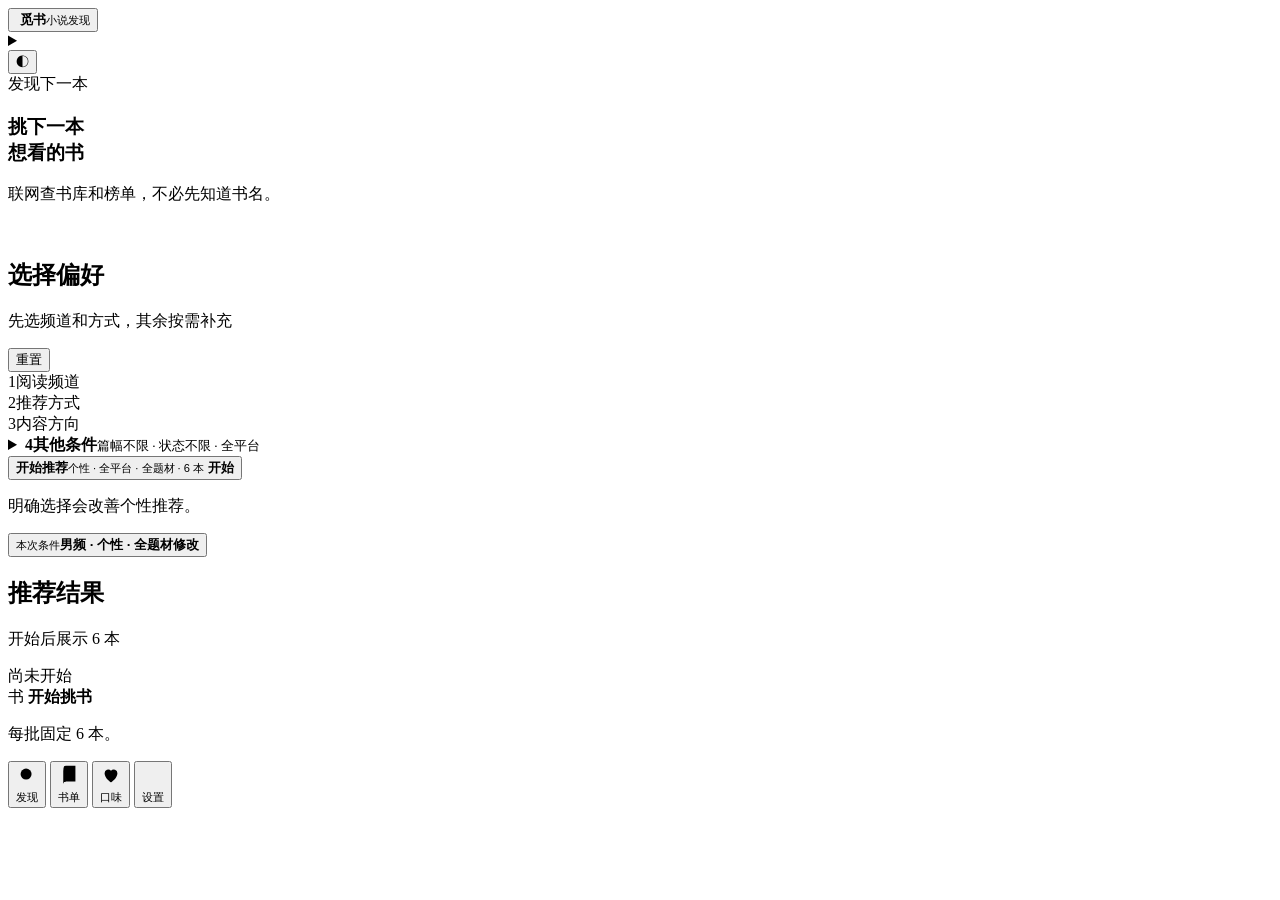
==== web/index.html @ 9560e9cb "Initial open-source release" ====
<!doctype html>
<html lang="zh-CN">
<head>
  <meta charset="utf-8">
  <meta name="viewport" content="width=device-width,initial-scale=1,viewport-fit=cover">
  <meta name="theme-color" content="#fbfaf7">
  <meta name="apple-mobile-web-app-capable" content="yes">
  <meta name="apple-mobile-web-app-status-bar-style" content="default">
  <meta name="apple-mobile-web-app-title" content="觅书">
  <meta name="description" content="按题材和字数，从实时榜单里发现下一本想看的小说。">
  <link rel="manifest" href="/manifest.webmanifest">
  <link rel="icon" href="/icons/icon-192.png" type="image/png">
  <link rel="apple-touch-icon" href="/icons/apple-touch-icon.png">
  <script>
    try { document.documentElement.dataset.accent = localStorage.getItem('mishu-accent') || 'coral'; } catch (_) {}
  </script>
  <link rel="stylesheet" href="/css/app.css?v=60">
  <title>觅书 · 发现下一本</title>
</head>
<body>
  <div class="app-shell">
    <header class="topbar">
      <button class="brand" type="button" data-go="discoverPage" aria-label="返回发现页">
        <img class="brand-mark" src="/icons/logo-mark.png?v=60" alt="">
        <span><strong>觅书</strong><small>小说发现</small></span>
      </button>
      <div class="appearance-controls">
        <details class="palette-picker" id="palettePicker">
          <summary class="round-button palette-button" role="button" aria-label="选择主题色" aria-haspopup="true" aria-expanded="false" title="选择主题色"><span aria-hidden="true"></span></summary>
          <div class="palette-menu" role="group" aria-label="主题颜色">
            <span>主题色</span>
            <div>
              <button class="palette-swatch coral" type="button" data-accent-theme="coral" aria-label="珊瑚红" title="珊瑚红"></button>
              <button class="palette-swatch amber" type="button" data-accent-theme="amber" aria-label="琥珀橙" title="琥珀橙"></button>
              <button class="palette-swatch sage" type="button" data-accent-theme="sage" aria-label="松叶绿" title="松叶绿"></button>
              <button class="palette-swatch blue" type="button" data-accent-theme="blue" aria-label="湖水蓝" title="湖水蓝"></button>
              <button class="palette-swatch plum" type="button" data-accent-theme="plum" aria-label="梅子紫" title="梅子紫"></button>
            </div>
          </div>
        </details>
        <button class="round-button" id="themeButton" type="button" aria-label="切换深色模式" title="切换深色模式">◐</button>
      </div>
    </header>

    <main>
      <section class="page" id="discoverPage" aria-labelledby="discoverTitle">
        <section class="welcome-card">
          <div>
            <span class="welcome-note" id="welcomeNote">发现下一本</span>
            <h1 id="discoverTitle">挑下一本<br>想看的书</h1>
            <p>联网查书库和榜单，不必先知道书名。</p>
          </div>
          <img class="hero-illustration" src="/icons/hero-book-holder.png?v=60" alt="" aria-hidden="true">
        </section>

        <section class="filter-panel" id="filterPanel" aria-labelledby="filterTitle">
          <div class="section-title-row">
            <div><h2 id="filterTitle">选择偏好</h2><p id="filterPanelSummary">先选频道和方式，其余按需补充</p></div>
            <div class="filter-header-actions">
              <button class="text-button" id="resetFiltersButton" type="button">重置</button>
              <button class="edit-filters-button" id="editFiltersButton" type="button" hidden>修改条件</button>
            </div>
          </div>

          <div class="filter-controls" id="filterControls">
          <div class="filter-group flow-step">
            <div class="filter-step-head"><span>1</span><label>阅读频道</label></div>
            <div class="audience-picker" id="audienceOptions"></div>
          </div>

          <div class="filter-group flow-step mode-section">
            <div class="filter-step-head"><span>2</span><label>推荐方式</label></div>
            <div class="mode-picker" id="modeOptions"></div>
            <small class="mode-help" id="modeHelp" hidden></small>
          </div>

          <div class="filter-group flow-step">
            <div class="filter-step-head"><span>3</span><label>内容方向</label></div>
            <div class="chip-grid" id="genreOptions"></div>
          </div>

          <div class="filter-group subtag-group" id="subtagGroup" hidden>
            <label>再具体一点</label>
            <div class="segmented-scroll subtag-scroll" id="subtagOptions"></div>
            <div class="subtag-match" id="subtagMatchOptions" hidden>
              <span>多选时</span>
              <button type="button" data-subtag-match="any">符合任一项</button>
              <button type="button" data-subtag-match="all">同时符合</button>
            </div>
          </div>

          <details class="refine-panel" id="refinePanel">
            <summary><span class="refine-step"><b>4</b><span><strong>其他条件</strong><small id="refineSummary">篇幅不限 · 状态不限 · 全平台</small></span></span><i aria-hidden="true"></i></summary>

            <div class="filter-group flow-step compact-flow-step">
              <label>篇幅</label>
              <div class="segmented-scroll" id="wordOptions"></div>
            </div>

            <div class="filter-group">
              <label>状态</label>
              <div class="segmented-scroll status-options" id="statusOptions"></div>
            </div>

            <div class="filter-group">
              <label>来源平台</label>
              <div class="platform-grid" id="platformOptions"></div>
            </div>
          </details>

          <button class="discover-button" id="discoverButton" type="button">
            <span><strong>开始推荐</strong><small id="discoverButtonHint">个性 · 全平台 · 全题材 · 6 本</small></span>
            <b>开始</b>
          </button>
          <p class="learning-note" id="learningNote">明确选择会改善个性推荐。</p>
          </div>
        </section>

        <section class="batch-section" id="batchSection" aria-labelledby="batchTitle">
          <button class="result-filter-bar" id="resultFilterButton" type="button">
            <span><small>本次条件</small><strong id="resultFilterSummary">男频 · 个性 · 全题材</strong></span><b>修改</b>
          </button>
          <div class="batch-heading">
            <div><h2 id="batchTitle">推荐结果</h2><p id="batchMeta">开始后展示 6 本</p></div>
            <span class="fresh-dot" id="liveStatus">尚未开始</span>
          </div>

          <div class="ai-insight" id="aiInsight" hidden>
            <span>AI 选书分析</span>
            <p id="aiInsightText"></p>
          </div>

          <div class="book-grid" id="bookGrid"></div>
          <div class="empty-state" id="emptyState">
            <span>书</span>
            <strong>开始挑书</strong>
            <p>每批固定 6 本。</p>
          </div>

          <div class="batch-footer" id="batchFooter" hidden>
            <div class="selection-summary"><strong id="selectionCount">0</strong><span>本想看</span></div>
            <button class="copy-selected" id="copySelectedButton" type="button">复制已选书名</button>
            <button class="next-batch" id="nextBatchButton" type="button">换一批 <span>→</span></button>
          </div>
          <details class="source-note" id="sourceNote" hidden>
            <summary>来源说明</summary>
            <p id="sourceNoteText"></p>
          </details>
        </section>
      </section>

      <section class="page" id="libraryPage" hidden aria-labelledby="libraryTitle">
        <header class="page-header">
          <span>我的选择</span>
          <h1 id="libraryTitle">书单</h1>
          <p>选中的书可直接复制到轻悦时光搜索。</p>
        </header>
        <div class="library-tabs" role="tablist">
          <button class="active" data-library-tab="want" type="button">想看 <span id="wantCount">0</span></button>
          <button data-library-tab="read" type="button">看过 <span id="readCount">0</span></button>
          <button data-library-tab="dislike" type="button">不想看 <span id="dislikeCount">0</span></button>
        </div>
        <div class="library-list" id="libraryList"></div>
      </section>

      <section class="page" id="profilePage" hidden aria-labelledby="profileTitle">
        <header class="page-header">
          <span>偏好分析</span>
          <h1 id="profileTitle">我的口味</h1>
          <p>只根据明确的想看、喜欢和不想看更新。</p>
        </header>
        <section class="profile-summary">
          <div><strong id="decisionCount">0</strong><span>次明确选择</span></div>
          <div><strong id="shownCount">0</strong><span>本查看详情</span></div>
          <div><strong id="copiedCount">0</strong><span>次复制书名</span></div>
        </section>
        <section class="profile-card">
          <div class="section-title-row"><div><h2 id="tasteTitle">偏好数据不足</h2><p id="profileConfidence">完成几次明确选择后，这里会显示偏好趋势。</p></div><span class="profile-badge" id="profileConfidenceBadge">数据不足</span></div>
          <div class="taste-list" id="tasteList"></div>
        </section>
        <section class="profile-card plain-card" id="avoidCard" hidden>
          <h2>降低推荐</h2>
          <p id="avoidList"></p>
        </section>
        <section class="profile-card plain-card">
          <h2>推荐优化机制</h2>
          <p>想看、喜欢和不想看影响最大；看过只用于避免重复。</p>
        </section>
      </section>

      <section class="page" id="settingsPage" hidden aria-labelledby="settingsTitle">
        <header class="page-header">
          <span>推荐、同步与维护</span>
          <h1 id="settingsTitle">设置</h1>
          <p>推荐、同步和记录管理。</p>
        </header>
        <section class="ai-config-card settings-group" id="recommendationSettings">
          <div class="settings-group-title"><svg viewBox="0 0 24 24" aria-hidden="true"><path d="M12 3v18M3 12h18M5.5 5.5l13 13M18.5 5.5l-13 13"></path></svg><span>推荐与智能</span></div>
          <label class="setting-row">
            <span><strong>使用 AI 增强推荐</strong><small id="aiStatus">正在检查 AI 配置</small></span>
            <input id="aiToggle" type="checkbox">
          </label>
          <button class="setting-row" id="sourceHealthButton" type="button"><span><strong>公开来源状态</strong><small>候选池与页面可用性</small></span><svg class="row-icon" viewBox="0 0 24 24" aria-hidden="true"><path d="M5 12h14M13 6l6 6-6 6"></path></svg></button>
          <div class="source-health-list" id="sourceHealthList" hidden></div>
          <details class="ai-connect">
            <summary><span>配置自己的 AI API <button class="info-tip" type="button" aria-label="AI 配置说明" aria-expanded="false" data-tip="密钥不会写入浏览器备份或跨设备同步；未配置时仍可使用基础推荐。">!</button></span><b id="aiConfigBadge">未配置</b></summary>
            <div class="ai-form">
              <label><span>API 地址</span><input id="aiApiUrl" type="url" inputmode="url" autocomplete="url" placeholder="https://api.example.com/v1"></label>
              <label><span>模型名称</span><input id="aiModel" type="text" autocomplete="off" placeholder="例如 gpt-4.1-mini"></label>
              <label><span>API 密钥</span><input id="aiApiKey" type="password" autocomplete="new-password" placeholder="首次配置时填写"></label>
            </div>
            <div class="ai-form-actions">
              <button id="aiSaveButton" type="button">保存并测试</button>
              <button id="aiClearButton" type="button">清除配置</button>
            </div>
          </details>
        </section>
        <section class="ai-config-card sync-card" id="syncCard">
          <div class="settings-group-title"><svg viewBox="0 0 24 24" aria-hidden="true"><path d="M7 8a5 5 0 0 1 8.4-3.6L18 7M17 16a5 5 0 0 1-8.4 3.6L6 17M18 4v3h-3M6 20v-3h3"></path></svg><span>跨设备同步</span></div>
          <div class="ai-config-head">
            <div><h2>同步书单与口味 <button class="info-tip" type="button" aria-label="同步范围说明" aria-expanded="false" data-tip="只同步书单和口味记录，不同步 AI 配置、筛选或主题。">!</button></h2></div>
            <span id="syncBadge">正在检查</span>
          </div>
          <div class="sync-status-line" id="syncStatusLine" hidden><span id="syncStatusText">已连接</span><button id="syncNowButton" type="button">立即同步</button></div>
          <div class="sync-token-panel">
            <div><strong>同步令牌 <button class="info-tip" id="syncTokenHint" type="button" aria-label="同步令牌说明" aria-expanded="false" data-tip="粘贴令牌连接；本机有记录再生成令牌。">!</button></strong></div>
            <div class="sync-token-row"><input id="syncJoinToken" type="text" autocomplete="off" placeholder="粘贴 mishu-sync- 开头的令牌"><button id="syncJoinButton" type="button">连接</button><button id="copySyncTokenButton" type="button" hidden>复制</button></div>
            <button class="sync-primary-button" id="syncCreateButton" type="button">生成同步令牌</button>
          </div>
          <details class="ai-connect sync-manage" id="syncManage" hidden>
            <summary>同步管理</summary>
            <p class="sync-help">停用同步会退出全部设备，并清空同步记录。</p>
            <div class="ai-form-actions"><button id="syncDisconnectButton" type="button">断开本机</button><button id="syncResetButton" type="button">停用并清空</button></div>
          </details>
        </section>
        <section class="settings-card settings-group" id="dataSettings">
          <div class="settings-group-title"><svg viewBox="0 0 24 24" aria-hidden="true"><path d="M5 5.5A2.5 2.5 0 0 1 7.5 3h9A2.5 2.5 0 0 1 19 5.5v13a2.5 2.5 0 0 1-2.5 2.5h-9A2.5 2.5 0 0 1 5 18.5zM8 8h8M8 12h8M8 16h5"></path></svg><span>记录与维护</span></div>
          <button class="setting-row" id="exportButton" type="button"><span><strong>导出我的记录</strong><small>保存一份本机备份</small></span><svg class="row-icon" viewBox="0 0 24 24" aria-hidden="true"><path d="M12 4v11M7.5 11.5 12 16l4.5-4.5M5 20h14"></path></svg></button>
          <label class="setting-row" for="importInput"><span><strong>恢复记录</strong><small>从觅书备份文件恢复</small></span><svg class="row-icon" viewBox="0 0 24 24" aria-hidden="true"><path d="M12 20V9M7.5 12.5 12 8l4.5 4.5M5 4h14"></path></svg><input id="importInput" type="file" accept="application/json" hidden></label>
          <button class="setting-row danger" id="clearButton" type="button"><span><strong>清除个人记录</strong><small>清空本机书单、口味与已展示记录</small></span><svg class="row-icon" viewBox="0 0 24 24" aria-hidden="true"><path d="M5 7h14M9 7V4h6v3M8 10v7M12 10v7M16 10v7M7 7l1 14h8l1-14"></path></svg></button>
        </section>
        <p class="settings-footnote">热门只表示公开榜单表现，不等于观看人数。<a href="https://github.com/pipi242526/mishu" target="_blank" rel="noopener noreferrer">查看项目源码</a></p>
      </section>
    </main>

    <nav class="bottom-nav" aria-label="主要栏目">
      <button class="active" data-nav="discoverPage" type="button"><svg viewBox="0 0 24 24" aria-hidden="true"><circle cx="11" cy="11" r="6"></circle><path d="m16 16 4 4"></path></svg><small>发现</small></button>
      <button data-nav="libraryPage" type="button"><svg viewBox="0 0 24 24" aria-hidden="true"><path d="M6 4.5A2.5 2.5 0 0 1 8.5 2H19v17H8.5A2.5 2.5 0 0 0 6 21.5z"></path><path d="M6 4.5v17A2.5 2.5 0 0 1 8.5 19"></path></svg><small>书单</small></button>
      <button data-nav="profilePage" type="button"><svg viewBox="0 0 24 24" aria-hidden="true"><path d="M12 20s-7-4.4-7-10a4 4 0 0 1 7-2.6A4 4 0 0 1 19 10c0 5.6-7 10-7 10Z"></path></svg><small>口味</small></button>
      <button data-nav="settingsPage" type="button"><svg viewBox="0 0 24 24" aria-hidden="true"><path d="M4 7h10M18 7h2M4 17h2M10 17h10M14 4v6M7 14v6"></path></svg><small>设置</small></button>
    </nav>
  </div>

  <dialog class="book-dialog" id="bookDialog">
    <button class="dialog-close" id="dialogCloseButton" type="button" aria-label="关闭">×</button>
    <div class="dialog-book-head">
      <img id="dialogCover" alt="">
      <div><span id="dialogHeat"></span><h2 id="dialogTitle"></h2><p id="dialogAuthor"></p><div id="dialogMeta" class="dialog-meta"></div></div>
    </div>
    <p class="dialog-desc" id="dialogDesc"></p>
    <div class="dialog-match" id="dialogMatch" hidden><strong>符合条件</strong><p id="dialogMatchText"></p></div>
    <div class="dialog-ai" id="dialogAi" hidden><strong>AI 看点</strong><p id="dialogAiText"></p></div>
    <div class="dialog-decisions">
      <button id="dialogWantButton" type="button">♡ 想看</button>
      <button id="dialogReadButton" type="button">✓ 看过</button>
      <button id="dialogDislikeButton" type="button">× 不想看</button>
    </div>
    <div class="read-feedback" id="readFeedback" hidden><span>看完感觉如何？</span><button type="button" data-read-feedback="liked">喜欢，记入口味</button><button type="button" data-read-feedback="read">一般，只避免重复</button></div>
    <div class="dislike-reasons" id="dislikeReasons" hidden><span>不喜欢哪里？</span><button type="button" data-dislike-reason="题材">题材</button><button type="button" data-dislike-reason="设定">设定</button><button type="button" data-dislike-reason="看过">看过了</button><button type="button" data-dislike-reason="平台">平台</button></div>
    <div class="dialog-main-actions">
      <button id="dialogCopyButton" type="button">复制书名</button>
      <a id="dialogSourceLink" href="#" target="_blank" rel="noopener noreferrer">平台详情 ↗</a>
    </div>
  </dialog>

  <section class="auth-gate" id="authGate" hidden aria-labelledby="authTitle">
    <div class="auth-card">
      <img class="brand-mark" src="/icons/logo-mark.png?v=60" alt="">
      <h1 id="authTitle">打开觅书</h1>
      <p>请输入访问口令。</p>
      <label><span>访问口令</span><input id="accessCodeInput" type="password" autocomplete="current-password" enterkeyhint="go"></label>
      <button id="authLoginButton" type="button">进入觅书</button>
      <small id="authMessage"></small>
    </div>
  </section>

  <div class="info-popover" id="infoPopover" role="tooltip" hidden></div>
  <div class="toast" id="toast" role="status" aria-live="polite"></div>
  <script src="/js/preference-model.js?v=60" defer></script>
  <script src="/js/app-config.js?v=60" defer></script>
  <script src="/js/app-state.js?v=60" defer></script>
  <script src="/js/app-sync.js?v=60" defer></script>
  <script src="/js/app.js?v=60" defer></script>
</body>
</html>
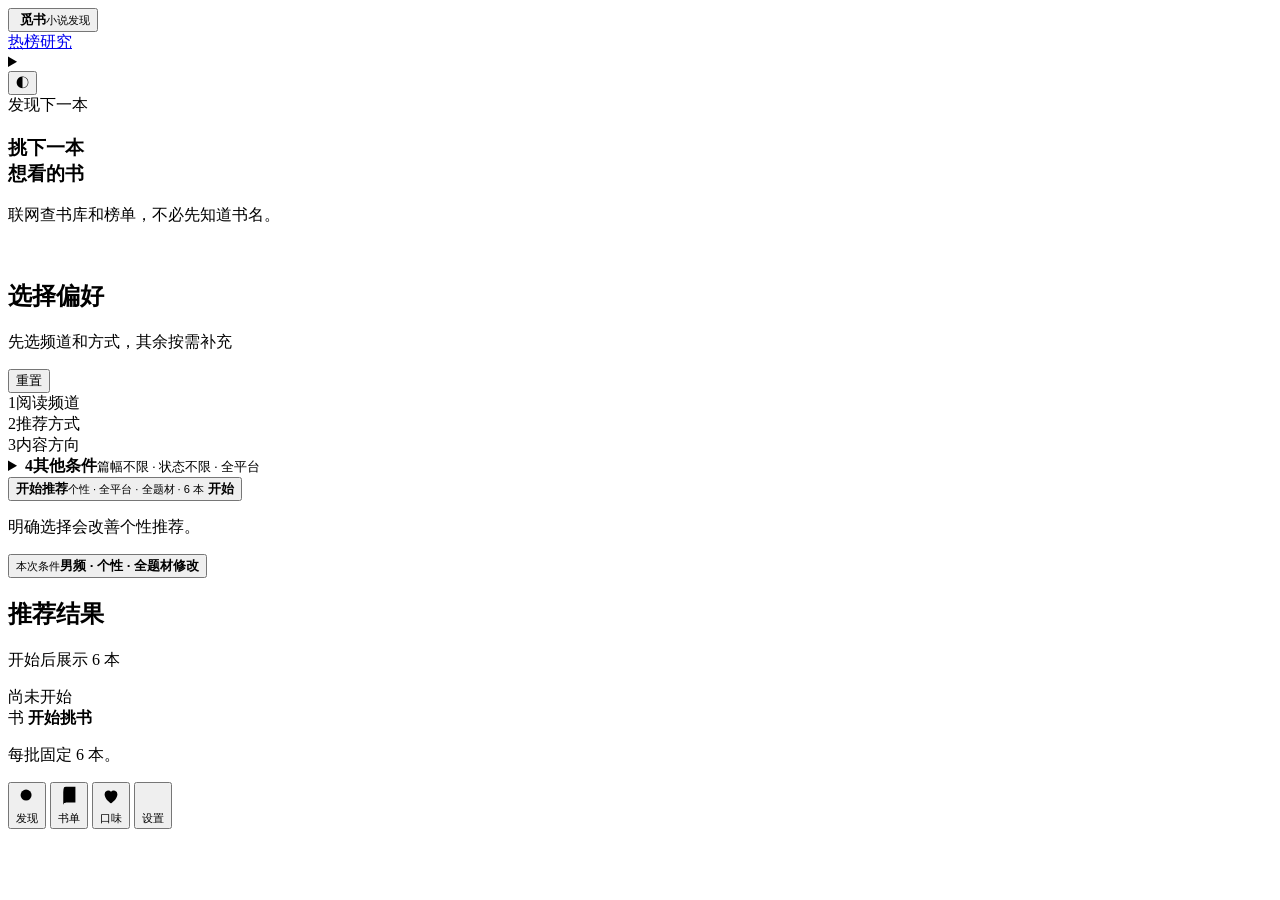
==== commit dd3ac660: "feat: add five-platform hotlist research and daily snapshots" ====
--- a/web/index.html
+++ b/web/index.html
@@ -25,6 +25,7 @@
         <span><strong>觅书</strong><small>小说发现</small></span>
       </button>
       <div class="appearance-controls">
+        <a href="/hotlists.html" class="text-button">热榜研究</a>
         <details class="palette-picker" id="palettePicker">
           <summary class="round-button palette-button" role="button" aria-label="选择主题色" aria-haspopup="true" aria-expanded="false" title="选择主题色"><span aria-hidden="true"></span></summary>
           <div class="palette-menu" role="group" aria-label="主题颜色">
